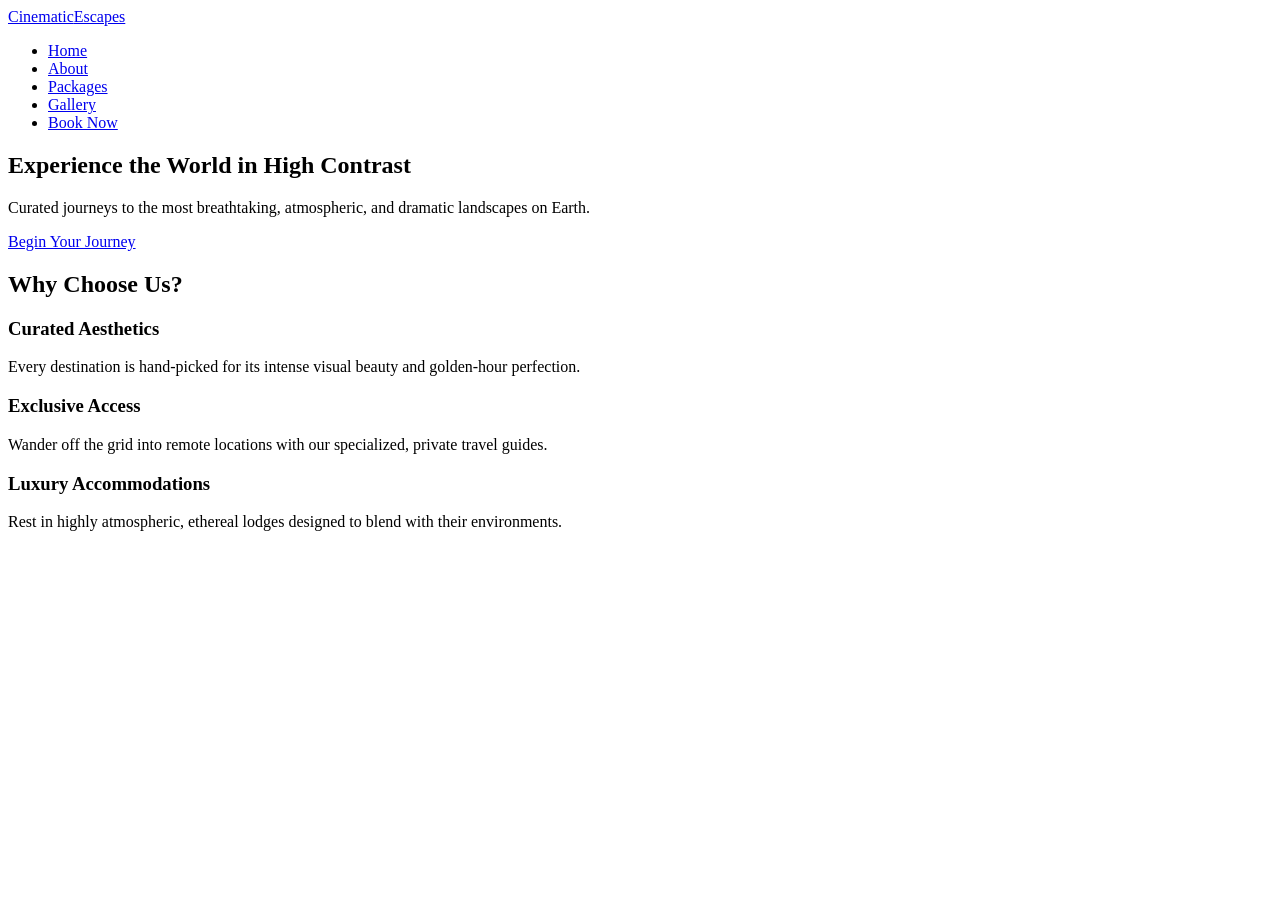
==== index.html @ 31591ea6 "Create index.html" ====
<!DOCTYPE html>
<html lang="en">
<head>
    <meta charset="UTF-8">
    <meta name="viewport" content="width=device-width, initial-scale=1.0">
    <title>Cinematic Escapes | Premium Travel Experiences</title>
    <meta name="description" content="Book dramatic, breathtaking travel destinations with Cinematic Escapes. High-contrast adventures await.">
    <meta name="keywords" content="travel, adventures, dramatic landscapes, tour packages, vacations">
    <link rel="stylesheet" href="style.css">
</head>
<body>
    <header>
        <nav class="navbar">
            <div class="logo"><a href="index.html">Cinematic<span>Escapes</span></a></div>
            <div class="menu-toggle" id="mobile-menu">
                <span class="bar"></span>
                <span class="bar"></span>
                <span class="bar"></span>
            </div>
            <ul class="nav-links">
                <li><a href="index.html" class="active">Home</a></li>
                <li><a href="about.html">About</a></li>
                <li><a href="packages.html">Packages</a></li>
                <li><a href="gallery.html">Gallery</a></li>
                <li><a href="contact.html">Book Now</a></li>
            </ul>
        </nav>
    </header>

    <main>
        <section class="hero">
            <div class="hero-content">
                <h1>Experience the World in High Contrast</h1>
                <p>Curated journeys to the most breathtaking, atmospheric, and dramatic landscapes on Earth.</p>
                <a href="contact.html" class="btn">Begin Your Journey</a>
            </div>
        </section>

        <section class="container">
            <h2 class="section-title">Why Choose Us?</h2>
            <div class="grid-3">
                <div class="card">
                    <h3>Curated Aesthetics</h3>
                    <p>Every destination is hand-picked for its intense visual beauty and golden-hour perfection.</p>
                </div>
                <div class="card">
                    <h3>Exclusive Access</h3>
                    <p>Wander off the grid into remote locations with our specialized, private travel guides.</p>
                </div>
                <div class="card">
                    <h3>Luxury Accommodations</h3>
                    <p>Rest in highly atmospheric, ethereal lodges designed to blend with their environments.</p>
                </div>
            </div>
        </section>
    </main>

    <script src="script.js"></script>
</body>
</html>
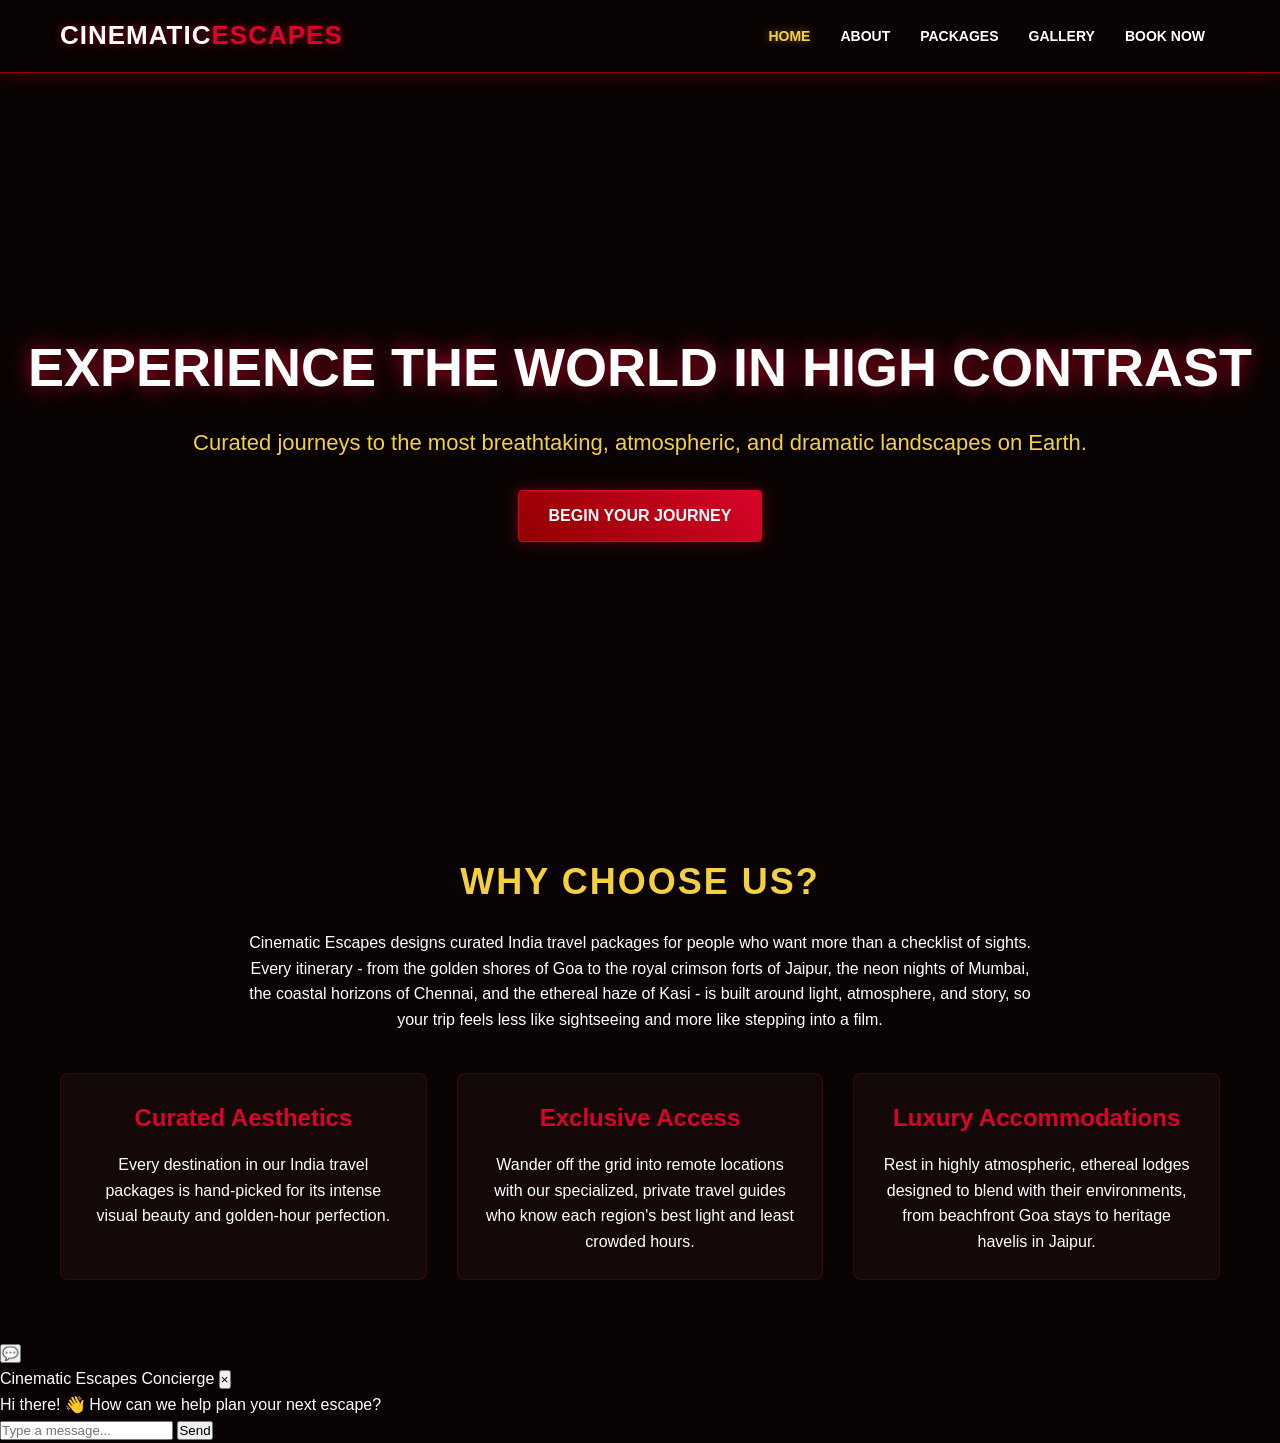
==== commit 9d9755b2: "Update index.html" ====
--- a/index.html
+++ b/index.html
@@ -3,9 +3,38 @@
 <head>
     <meta charset="UTF-8">
     <meta name="viewport" content="width=device-width, initial-scale=1.0">
-    <title>Cinematic Escapes | Premium Travel Experiences</title>
-    <meta name="description" content="Book dramatic, breathtaking travel destinations with Cinematic Escapes. High-contrast adventures await.">
-    <meta name="keywords" content="travel, adventures, dramatic landscapes, tour packages, vacations">
+    <title>Cinematic Escapes | Luxury Cinematic India Travel Packages</title>
+    <meta name="description" content="Book dramatic, high-contrast luxury tours across India with Cinematic Escapes - curated golden-hour beaches, palaces, and cityscapes.">
+    <meta name="keywords" content="travel, adventures, dramatic landscapes, tour packages, vacations, India tours">
+    <meta name="robots" content="index, follow">
+    <link rel="canonical" href="https://www.cinematicescapes.com/index.html">
+    <link rel="icon" type="image/png" href="favicon.png">
+    <link rel="preconnect" href="https://images.unsplash.com">
+
+    <!-- Open Graph / Social sharing -->
+    <meta property="og:type" content="website">
+    <meta property="og:title" content="Cinematic Escapes | Luxury Cinematic India Travel Packages">
+    <meta property="og:description" content="Curated, high-contrast luxury journeys across India's most dramatic landscapes.">
+    <meta property="og:image" content="https://images.unsplash.com/photo-1502481851512-e9e2529bfbf9?auto=format&fit=crop&w=1200&q=80">
+    <meta property="og:url" content="https://www.cinematicescapes.com/index.html">
+    <meta name="twitter:card" content="summary_large_image">
+
+    <script type="application/ld+json">
+    {
+      "@context": "https://schema.org",
+      "@type": "TravelAgency",
+      "name": "Cinematic Escapes",
+      "description": "Luxury, high-contrast India travel packages covering Goa, Jaipur, Mumbai, Chennai, and Kasi.",
+      "url": "https://www.cinematicescapes.com/index.html",
+      "logo": "https://www.cinematicescapes.com/favicon.png",
+      "areaServed": {
+        "@type": "Country",
+        "name": "India"
+      },
+      "sameAs": []
+    }
+    </script>
+
     <link rel="stylesheet" href="style.css">
 </head>
 <body>
@@ -38,23 +67,47 @@
 
         <section class="container">
             <h2 class="section-title">Why Choose Us?</h2>
+            <p style="max-width: 800px; margin: -20px auto 40px; text-align: center; color: var(--text-light);">
+                Cinematic Escapes designs curated India travel packages for people who want more than a checklist of sights.
+                Every itinerary - from the golden shores of Goa to the royal crimson forts of Jaipur, the neon nights of Mumbai,
+                the coastal horizons of Chennai, and the ethereal haze of Kasi - is built around light, atmosphere, and story,
+                so your trip feels less like sightseeing and more like stepping into a film.
+            </p>
             <div class="grid-3">
                 <div class="card">
                     <h3>Curated Aesthetics</h3>
-                    <p>Every destination is hand-picked for its intense visual beauty and golden-hour perfection.</p>
+                    <p>Every destination in our India travel packages is hand-picked for its intense visual beauty and golden-hour perfection.</p>
                 </div>
                 <div class="card">
                     <h3>Exclusive Access</h3>
-                    <p>Wander off the grid into remote locations with our specialized, private travel guides.</p>
+                    <p>Wander off the grid into remote locations with our specialized, private travel guides who know each region's best light and least crowded hours.</p>
                 </div>
                 <div class="card">
                     <h3>Luxury Accommodations</h3>
-                    <p>Rest in highly atmospheric, ethereal lodges designed to blend with their environments.</p>
+                    <p>Rest in highly atmospheric, ethereal lodges designed to blend with their environments, from beachfront Goa stays to heritage havelis in Jaipur.</p>
                 </div>
             </div>
         </section>
     </main>
 
+    <!-- Live Chat Widget -->
+    <div id="chat-widget">
+        <button id="chat-toggle" aria-label="Open live chat">💬</button>
+        <div id="chat-box" class="hidden">
+            <div class="chat-header">
+                <span>Cinematic Escapes Concierge</span>
+                <button id="chat-close" aria-label="Close chat">&times;</button>
+            </div>
+            <div id="chat-messages">
+                <div class="chat-msg bot">Hi there! 👋 How can we help plan your next escape?</div>
+            </div>
+            <form id="chat-form">
+                <input type="text" id="chat-input" placeholder="Type a message..." autocomplete="off" required>
+                <button type="submit">Send</button>
+            </form>
+        </div>
+    </div>
+
     <script src="script.js"></script>
 </body>
-</html>+</html>
--- a/style.css
+++ b/style.css
@@ -0,0 +1,278 @@
+* {
+    margin: 0;
+    padding: 0;
+    box-sizing: border-box;
+    font-family: 'Segoe UI', Tahoma, Geneva, Verdana, sans-serif;
+}
+
+:root {
+    --bg-dark: #0a0303;
+    --primary-red: #900000;
+    --accent-red: #d90429;
+    --gold: #f4d03f;
+    --text-light: #fdfefe;
+    --card-bg: #140808;
+}
+
+body {
+    background-color: var(--bg-dark);
+    color: var(--text-light);
+    line-height: 1.6;
+}
+
+/* --- Navigation --- */
+header {
+    background-color: rgba(10, 3, 3, 0.95);
+    position: sticky;
+    top: 0;
+    z-index: 1000;
+    border-bottom: 1px solid var(--primary-red);
+    box-shadow: 0 4px 15px rgba(217, 4, 41, 0.2);
+}
+
+.navbar {
+    display: flex;
+    justify-content: space-between;
+    align-items: center;
+    max-width: 1200px;
+    margin: 0 auto;
+    padding: 15px 20px;
+}
+
+.logo a {
+    color: var(--text-light);
+    font-size: 26px;
+    font-weight: 800;
+    text-decoration: none;
+    text-transform: uppercase;
+    letter-spacing: 1px;
+    text-shadow: 0 0 10px rgba(217, 4, 41, 0.6);
+}
+
+.logo span {
+    color: var(--accent-red);
+}
+
+.nav-links {
+    display: flex;
+    list-style: none;
+}
+
+.nav-links li a {
+    color: var(--text-light);
+    text-decoration: none;
+    padding: 8px 15px;
+    transition: 0.3s;
+    font-weight: 600;
+    text-transform: uppercase;
+    font-size: 14px;
+}
+
+.nav-links li a:hover, .nav-links li a.active {
+    color: var(--gold);
+    text-shadow: 0 0 8px rgba(244, 208, 63, 0.5);
+}
+
+.menu-toggle {
+    display: none;
+    flex-direction: column;
+    cursor: pointer;
+}
+
+.menu-toggle .bar {
+    width: 25px;
+    height: 3px;
+    background-color: var(--text-light);
+    margin: 4px 0;
+    transition: 0.4s;
+}
+
+/* --- General Layout --- */
+.container {
+    max-width: 1200px;
+    margin: 0 auto;
+    padding: 60px 20px;
+}
+
+.section-title {
+    text-align: center;
+    font-size: 36px;
+    margin-bottom: 40px;
+    color: var(--gold);
+    text-transform: uppercase;
+    letter-spacing: 2px;
+}
+
+.btn {
+    display: inline-block;
+    background: linear-gradient(45deg, var(--primary-red), var(--accent-red));
+    color: var(--text-light);
+    padding: 12px 30px;
+    text-decoration: none;
+    border-radius: 4px;
+    font-weight: bold;
+    text-transform: uppercase;
+    transition: 0.3s;
+    border: 1px solid var(--accent-red);
+    box-shadow: 0 0 15px rgba(217, 4, 41, 0.4);
+}
+
+.btn:hover {
+    box-shadow: 0 0 25px rgba(244, 208, 63, 0.6);
+    border-color: var(--gold);
+}
+
+/* --- Hero Section --- */
+.hero {
+    background: linear-gradient(to bottom, rgba(10,3,3,0.3), rgba(10,3,3,1)), url('https://images.unsplash.com/photo-1502481851512-e9e2529bfbf9?auto=format&fit=crop&w=1200&q=80') no-repeat center center/cover;
+    height: 80vh;
+    display: flex;
+    justify-content: center;
+    align-items: center;
+    text-align: center;
+    padding: 0 20px;
+}
+
+.hero-content h1 {
+    font-size: 54px;
+    margin-bottom: 15px;
+    color: var(--text-light);
+    text-shadow: 0 0 20px rgba(217, 4, 41, 0.8);
+    text-transform: uppercase;
+    font-weight: 900;
+}
+
+.hero-content p {
+    font-size: 22px;
+    margin-bottom: 30px;
+    color: var(--gold);
+    text-shadow: 0 2px 4px rgba(0,0,0,0.8);
+}
+
+/* --- Grid & Cards --- */
+.grid-3 {
+    display: grid;
+    grid-template-columns: repeat(auto-fit, minmax(300px, 1fr));
+    gap: 30px;
+}
+
+.card {
+    background: var(--card-bg);
+    padding: 25px;
+    border-radius: 8px;
+    border: 1px solid rgba(217, 4, 41, 0.2);
+    text-align: center;
+    transition: 0.4s;
+}
+
+.card:hover {
+    transform: translateY(-10px);
+    border-color: var(--gold);
+    box-shadow: 0 10px 30px rgba(217, 4, 41, 0.3);
+}
+
+.card h3 {
+    color: var(--accent-red);
+    margin-bottom: 15px;
+    font-size: 24px;
+}
+
+/* --- Responsive Layout --- */
+@media (max-width: 768px) {
+    .menu-toggle {
+        display: flex;
+    }
+    .nav-links {
+        display: none;
+        flex-direction: column;
+        width: 100%;
+        position: absolute;
+        top: 65px;
+        left: 0;
+        background-color: rgba(10, 3, 3, 0.98);
+        text-align: center;
+        border-bottom: 1px solid var(--primary-red);
+    }
+    .nav-links.active {
+        display: flex;
+    }
+    .nav-links li {
+        margin: 20px 0;
+    }
+    .hero-content h1 {
+        font-size: 36px;
+    }
+}
+
+/* --- Forms & Gallery --- */
+.form-container {
+    max-width: 600px;
+    margin: 0 auto;
+    background: var(--card-bg);
+    padding: 40px;
+    border-radius: 8px;
+    border: 1px solid var(--primary-red);
+}
+
+.form-group {
+    margin-bottom: 20px;
+}
+
+.form-group label {
+    display: block;
+    margin-bottom: 8px;
+    color: var(--gold);
+    font-weight: bold;
+}
+
+.form-group input, .form-group select, .form-group textarea {
+    width: 100%;
+    padding: 12px;
+    background: #000;
+    border: 1px solid var(--primary-red);
+    color: var(--text-light);
+    border-radius: 4px;
+}
+
+.form-group input:focus, .form-group textarea:focus {
+    outline: none;
+    border-color: var(--gold);
+    box-shadow: 0 0 10px rgba(244, 208, 63, 0.2);
+}
+
+.gallery-grid {
+    display: grid;
+    grid-template-columns: repeat(auto-fit, minmax(280px, 1fr));
+    gap: 20px;
+}
+
+.gallery-item img {
+    width: 100%;
+    height: 250px;
+    object-fit: cover;
+    border-radius: 4px;
+    filter: contrast(120%) saturate(110%);
+    transition: 0.5s;
+}
+
+.gallery-item:hover img {
+    transform: scale(1.05);
+    filter: brightness(1.2);
+}
+/* --- Map Location Section --- */
+.map-container {
+    max-width: 1000px;
+    margin: 0 auto;
+    border-radius: 8px;
+    overflow: hidden;
+    border: 1px solid var(--primary-red);
+    box-shadow: 0 10px 30px rgba(217, 4, 41, 0.2);
+    filter: contrast(110%) grayscale(20%);
+    transition: 0.4s;
+}
+
+.map-container:hover {
+    filter: contrast(120%) grayscale(0%);
+    box-shadow: 0 10px 30px rgba(244, 208, 63, 0.3);
+    border-color: var(--gold);
+}
